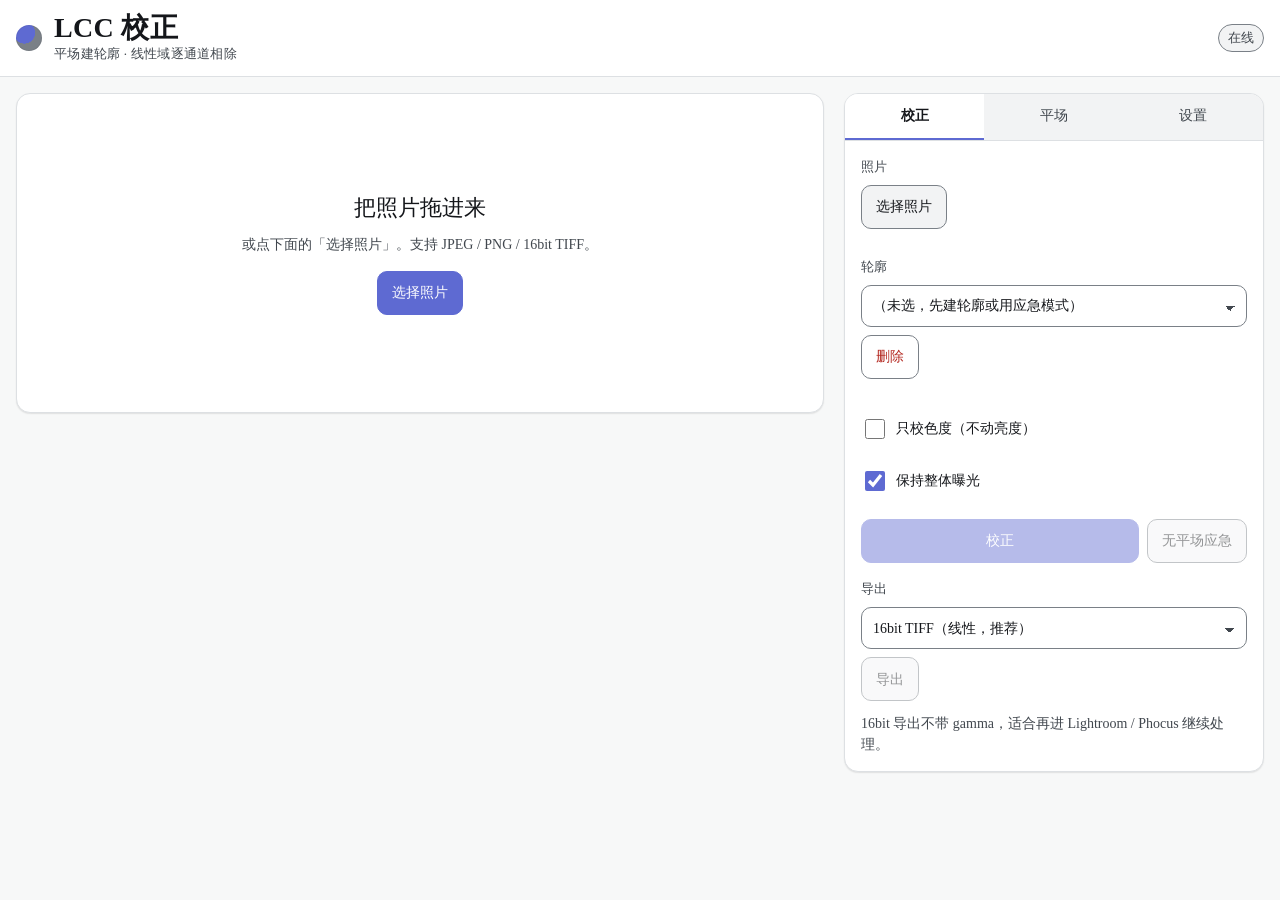
==== index.html @ e13ab15b "LCC 校正 PWA：平场校正、16bit TIFF、离线可用" ====
<!DOCTYPE html>
<html lang="zh-CN">
<head>
<meta charset="utf-8">
<meta name="viewport" content="width=device-width, initial-scale=1, viewport-fit=cover">
<title>LCC 校正 · 色偏与暗角</title>
<meta name="description" content="浏览器内完成镜头色偏与暗角校正：平场建轮廓，线性域逐通道相除。Mac 与手机都能用，离线可用。">
<meta name="theme-color" content="#f7f8f8">
<link rel="manifest" href="manifest.webmanifest">
<link rel="apple-touch-icon" href="icons/apple-touch-icon.png">
<meta name="apple-mobile-web-app-capable" content="yes">
<meta name="apple-mobile-web-app-status-bar-style" content="default">
<meta name="apple-mobile-web-app-title" content="LCC 校正">
<link rel="stylesheet" href="styles.css">
<link rel="stylesheet" href="tokens.css">
</head>
<body>

<header class="top">
  <div class="brand">
    <span class="mark" aria-hidden="true"></span>
    <div>
      <h1>LCC 校正</h1>
      <p class="sub">平场建轮廓 · 线性域逐通道相除</p>
    </div>
  </div>
  <div class="top-actions">
    <span id="netState" class="pill" title="离线也能用">在线</span>
    <button id="installBtn" class="btn ghost" hidden>安装到本机</button>
  </div>
</header>

<main class="layout">
  <section class="stage" aria-label="图像预览">
    <div id="emptyState" class="empty">
      <p class="empty-title">把照片拖进来</p>
      <p class="empty-hint">或点下面的「选择照片」。支持 JPEG / PNG / 16bit TIFF。</p>
      <button id="pickPhotoEmpty" class="btn primary">选择照片</button>
    </div>

    <div id="viewer" class="viewer" hidden>
      <div class="canvas-wrap">
        <canvas id="cvBefore" aria-label="校正前"></canvas>
        <canvas id="cvAfter" aria-label="校正后"></canvas>
        <div id="splitHandle" class="split-handle" title="拖动对比"></div>
        <span class="tag tag-before">校正前</span>
        <span class="tag tag-after">校正后</span>
      </div>
      <input id="split" class="split" type="range" min="0" max="100" value="50" aria-label="前后对比">
      <div class="viewer-meta">
        <span id="imgMeta" class="mono"></span>
        <span id="resultMeta" class="mono dim"></span>
      </div>
    </div>
  </section>

  <aside class="panel" aria-label="控制面板">
    <nav class="tabs" role="tablist">
      <button class="tab is-active" data-tab="correct" role="tab">校正</button>
      <button class="tab" data-tab="flat" role="tab">平场</button>
      <button class="tab" data-tab="settings" role="tab">设置</button>
    </nav>

    <!-- 校正 -->
    <section class="tab-panel is-active" data-panel="correct">
      <div class="field">
        <label class="label" for="photoInput">照片</label>
        <div class="row">
          <input id="photoInput" class="file" type="file" accept="image/*,.tif,.tiff">
          <button id="pickPhoto" class="btn">选择照片</button>
        </div>
        <p id="photoName" class="hint mono"></p>
      </div>

      <div class="field">
        <label class="label" for="profileSelect">轮廓</label>
        <div class="row">
          <select id="profileSelect" class="select"></select>
          <button id="deleteProfile" class="btn ghost danger" title="删除当前轮廓">删除</button>
        </div>
        <p id="profileMeta" class="hint mono"></p>
      </div>

      <div class="field">
        <label class="switch">
          <input type="checkbox" id="chromaOnly">
          <span>只校色度（不动亮度）</span>
        </label>
        <label class="switch">
          <input type="checkbox" id="keepExposure" checked>
          <span>保持整体曝光</span>
        </label>
      </div>

      <div class="row gap">
        <button id="applyBtn" class="btn primary grow" disabled>校正</button>
        <button id="autoBtn" class="btn grow-0" title="没有平场时，用画面自身估色度渐变">无平场应急</button>
      </div>

      <div class="field">
        <label class="label">导出</label>
        <div class="row">
          <select id="exportFormat" class="select">
            <option value="tiff16">16bit TIFF（线性，推荐）</option>
            <option value="png">PNG（8bit）</option>
            <option value="jpeg">JPEG（8bit，质量 92）</option>
          </select>
          <button id="exportBtn" class="btn" disabled>导出</button>
        </div>
        <p class="hint">16bit 导出不带 gamma，适合再进 Lightroom / Phocus 继续处理。</p>
      </div>
    </section>

    <!-- 平场 -->
    <section class="tab-panel" data-panel="flat">
      <div class="field">
        <label class="label" for="flatInput">平场（同条件白场，建议 5 到 9 张）</label>
        <div class="row">
          <input id="flatInput" class="file" type="file" accept="image/*,.tif,.tiff" multiple>
          <button id="pickFlat" class="btn">选择平场</button>
        </div>
        <ul id="flatList" class="thumbs"></ul>
        <p id="flatMeta" class="hint mono"></p>
      </div>

      <details class="adv">
        <summary>高级参数</summary>
        <div class="grid2">
          <label class="field">
            <span class="label">模型</span>
            <select id="model" class="select">
              <option value="poly" selected>多项式（推荐）</option>
              <option value="grid">网格（更自由）</option>
            </select>
          </label>
          <label class="field">
            <span class="label">阶数</span>
            <select id="deg" class="select">
              <option value="3">3</option>
              <option value="4" selected>4</option>
              <option value="5">5</option>
              <option value="6">6</option>
            </select>
          </label>
          <label class="field">
            <span class="label">黑电平（三通道，0..1）</span>
            <input id="black" class="input mono" value="0,0,0" inputmode="decimal">
          </label>
          <label class="field">
            <span class="label">增益上限</span>
            <input id="gainMax" class="input mono" type="number" value="6" min="1" max="50" step="0.5">
          </label>
          <label class="field">
            <span class="label">平滑 sigma（0 关）</span>
            <input id="smooth" class="input mono" type="number" value="0" min="0" max="4" step="0.2">
          </label>
          <label class="field">
            <span class="label">轮廓名称</span>
            <input id="profileLabel" class="input" placeholder="35XL f/11 shift0">
          </label>
        </div>
      </details>

      <div class="row gap">
        <button id="buildBtn" class="btn primary grow" disabled>生成轮廓</button>
        <button id="saveBtn" class="btn grow-0" disabled>存入库</button>
      </div>

      <div id="gainBox" class="gain-box" hidden>
        <canvas id="cvGain" width="480" height="320"></canvas>
        <p id="gainMeta" class="mono dim"></p>
      </div>

      <div class="field">
        <label class="label">轮廓库</label>
        <ul id="library" class="library"></ul>
        <div class="row gap">
          <button id="importProfile" class="btn ghost">导入 JSON</button>
          <input id="importInput" class="file" type="file" accept="application/json,.json">
          <button id="exportProfile" class="btn ghost">导出 JSON</button>
        </div>
      </div>
    </section>

    <!-- 设置 -->
    <section class="tab-panel" data-panel="settings">
      <div class="field">
        <label class="label">处理尺寸上限</label>
        <select id="maxPixels" class="select">
          <option value="4000000">400 万像素（手机稳妥）</option>
          <option value="12000000" selected>1200 万像素</option>
          <option value="24000000">2400 万像素（桌面推荐）</option>
          <option value="48000000">4800 万像素（内存吃紧）</option>
        </select>
        <p class="hint">超过上限会等比缩小后处理。浏览器里处理 1 亿像素不现实；全尺寸请用桌面脚本版。</p>
      </div>
      <div class="field">
        <label class="label">装到 Mac / 手机</label>
        <p class="hint">Mac：Safari 或 Chrome 打开本页 → 菜单里选「安装」/「添加到程序坞」。<br>
        手机：Safari（iPhone）或 Chrome（Android）打开 → 分享 → 「添加到主屏幕」。<br>
        注意：手机要能装成可离线的 App，页面必须走 https（或本机 127.0.0.1）；局域网 http 只能加成书签。</p>
      </div>
      <div class="field">
        <label class="label">关于</label>
        <p class="hint">所有计算都在你的设备上完成，照片不会上传。轮廓是几十个系数的 JSON，可跨设备导入导出。</p>
        <p id="verLine" class="hint mono"></p>
      </div>
      <button id="clearCache" class="btn ghost danger">清空缓存并重载</button>
    </section>
  </aside>
</main>

<footer class="bottombar" aria-label="主操作">
  <button id="mobileFlat" class="btn ghost">平场</button>
  <button id="mobileBuild" class="btn" disabled>生成轮廓</button>
  <button id="mobileApply" class="btn primary" disabled>校正</button>
</footer>

<div id="toast" class="toast" role="status" aria-live="polite" hidden></div>
<div id="busy" class="busy" hidden><span class="spinner" aria-hidden="true"></span><span id="busyText">处理中</span></div>

<script src="lib/math.js"></script>
<script src="lib/codec.js"></script>
<script src="app.js"></script>
</body>
</html>
---- styles.css ----
/* LCC 校正 PWA —— 组件样式（设计 token 在 tokens.css 里，若缺失用本文件 :root 的兜底值） */
:root{
  --c-bg:#faf8f3; --c-surface:#ffffff; --c-surface-2:#f3efe6; --c-ink:#1c1b18; --c-ink-2:#55524b;
  --c-muted:#8a857a; --c-line:#e2dcd0; --c-line-2:#cfc7b8;
  --c-accent:#9a3324; --c-accent-ink:#ffffff; --c-accent-soft:#f3e3df;
  --c-ok:#2f6b45; --c-warn:#8a5a12; --c-err:#a2231b; --c-info:#2b5f86;
  --s-1:4px; --s-2:8px; --s-3:12px; --s-4:16px; --s-5:24px; --s-6:32px; --s-7:48px;
  --f-mono:12.5px; --f-label:12.5px; --f-small:13.5px; --f-body:16px; --f-h2:19px; --f-h1:24px;
  --r-1:6px; --r-2:10px; --r-3:14px;
  --sh-1:0 1px 2px rgba(20,18,14,.06), 0 1px 8px rgba(20,18,14,.04);
  --sh-2:0 10px 30px rgba(20,18,14,.14);
  --t-fast:120ms; --t:200ms;
  --font-body:'Source Han Serif SC','Songti SC',serif;
  --font-mono:'SF Mono',ui-monospace,Menlo,'Source Han Serif SC','Songti SC',serif;
}
@media (prefers-color-scheme: dark){
  :root{
    --c-bg:#16150f; --c-surface:#1e1d17; --c-surface-2:#26251e; --c-ink:#efe9dc; --c-ink-2:#bdb6a6;
    --c-muted:#8f887a; --c-line:#312f26; --c-line-2:#413e33;
    --c-accent:#d4765f; --c-accent-ink:#1a120f; --c-accent-soft:#3a2620;
    --c-ok:#7fbf95; --c-warn:#d9a44a; --c-err:#e08178; --c-info:#7fb0d2;
    --sh-1:0 1px 2px rgba(0,0,0,.4); --sh-2:0 12px 34px rgba(0,0,0,.5);
  }
}

*{box-sizing:border-box}
/* 关键：组件里用了 display:flex，会盖掉 hidden 属性的 UA 样式，导致隐藏元素仍拦截点击 */
[hidden]{display:none !important}
html,body{margin:0;padding:0}
body{
  background:var(--c-bg); color:var(--c-ink); font-family:var(--font-body);
  font-size:var(--f-body); line-height:1.55; -webkit-font-smoothing:antialiased;
  padding-bottom:calc(72px + env(safe-area-inset-bottom));
}
h1,h2,p,ul{margin:0}
button,input,select{font:inherit;color:inherit}
.mono{font-family:var(--font-mono); font-variant-numeric:tabular-nums}
.dim{color:var(--c-muted)}
.hint{color:var(--c-muted); font-size:var(--f-small); line-height:1.5; margin-top:var(--s-1)}

/* 顶栏 */
.top{
  display:flex; align-items:center; justify-content:space-between; gap:var(--s-3);
  padding:calc(var(--s-3) + env(safe-area-inset-top)) var(--s-4) var(--s-3);
  border-bottom:1px solid var(--c-line); background:var(--c-surface);
  position:sticky; top:0; z-index:20;
}
.brand{display:flex; align-items:center; gap:var(--s-3); min-width:0}
.mark{width:26px;height:26px;border-radius:50%;flex:0 0 auto;
  background:radial-gradient(circle at 32% 30%, var(--c-accent) 0 42%, var(--c-line-2) 43% 100%);
  box-shadow:inset 0 0 0 1px rgba(0,0,0,.06)}
.brand h1{font-size:var(--f-h1); line-height:1.15; letter-spacing:.01em}
.sub{font-size:var(--f-label); color:var(--c-muted); letter-spacing:.02em}
.top-actions{display:flex; align-items:center; gap:var(--s-2)}
.pill{font-family:var(--font-mono); font-size:var(--f-label); padding:3px 9px; border-radius:999px;
  border:1px solid var(--c-line-2); color:var(--c-ink-2); background:var(--c-surface-2)}

/* 布局 */
.layout{display:grid; grid-template-columns:1fr; gap:var(--s-4); padding:var(--s-4)}
@media (min-width:1000px){
  .layout{grid-template-columns:minmax(0,1.5fr) minmax(340px,420px); align-items:start;
    max-width:1600px; margin:0 auto; gap:var(--s-5)}
}
.stage{
  background:var(--c-surface); border:1px solid var(--c-line); border-radius:var(--r-3);
  box-shadow:var(--sh-1); min-height:320px; display:flex; align-items:center; justify-content:center;
  padding:var(--s-3); position:relative;
}
.stage.dragging{outline:2px dashed var(--c-accent); outline-offset:-8px}
.empty{text-align:center; padding:var(--s-7) var(--s-4)}
.empty-title{font-size:var(--f-h2); margin-bottom:var(--s-2)}
.empty-hint{color:var(--c-muted); font-size:var(--f-small); margin-bottom:var(--s-4)}

.viewer{width:100%}
.canvas-wrap{position:relative; width:100%; border-radius:var(--r-2); overflow:hidden; background:#0f0f0d; line-height:0}
.canvas-wrap canvas{display:block; width:100%; height:auto}
#cvAfter{position:absolute; inset:0; clip-path:inset(0 0 0 50%)}
.split-handle{position:absolute; top:0; bottom:0; left:50%; width:2px; background:rgba(255,255,255,.9);
  box-shadow:0 0 0 1px rgba(0,0,0,.35); cursor:ew-resize; pointer-events:none; transition:left var(--t-fast)}
.tag{position:absolute; top:10px; font-family:var(--font-mono); font-size:var(--f-label);
  padding:2px 7px; border-radius:999px; background:rgba(20,18,14,.62); color:#fff; transition:opacity var(--t)}
.tag-before{left:10px}
.tag-after{right:10px}

.split{width:100%; margin:var(--s-3) 0 0; accent-color:var(--c-accent)}
.viewer-meta{display:flex; justify-content:space-between; gap:var(--s-3); margin-top:var(--s-2);
  font-size:var(--f-label); flex-wrap:wrap}

/* 面板 */
.panel{background:var(--c-surface); border:1px solid var(--c-line); border-radius:var(--r-3);
  box-shadow:var(--sh-1); overflow:hidden}
.tabs{display:flex; border-bottom:1px solid var(--c-line); background:var(--c-surface-2)}
.tab{flex:1; padding:11px 8px; border:0; background:none; cursor:pointer; font-size:var(--f-small);
  color:var(--c-ink-2); border-bottom:2px solid transparent; min-height:44px}
.tab.is-active{color:var(--c-ink); border-bottom-color:var(--c-accent); background:var(--c-surface); font-weight:600}
.tab-panel{display:none; padding:var(--s-4); flex-direction:column; gap:var(--s-4)}
.tab-panel.is-active{display:flex}

.field{display:flex; flex-direction:column; gap:var(--s-2); min-width:0}
.label{font-size:var(--f-label); color:var(--c-ink-2); letter-spacing:.02em}
.row{display:flex; align-items:center; gap:var(--s-2); flex-wrap:wrap}
.row.gap{gap:var(--s-2)}
.grow{flex:1 1 auto}
.grow-0{flex:0 0 auto}
.file{display:none}

.btn{
  appearance:none; border:1px solid var(--c-line-2); background:var(--c-surface-2); color:var(--c-ink);
  border-radius:var(--r-2); padding:10px 14px; min-height:44px; cursor:pointer;
  font-size:var(--f-small); transition:background var(--t-fast), border-color var(--t-fast), transform var(--t-fast);
}
.btn:hover{background:var(--c-surface)}
.btn:active{transform:translateY(1px)}
.btn.primary{background:var(--c-accent); border-color:var(--c-accent); color:var(--c-on-accent,#fff)}
.btn.primary:hover{filter:brightness(1.05)}
.btn.ghost{background:transparent}
.btn.danger{color:var(--c-err-ink,var(--c-err)); border-color:var(--c-line-2)}
.btn.tiny{padding:6px 10px; min-height:34px; font-size:var(--f-label)}
.btn[disabled]{opacity:.45; cursor:not-allowed}

.input,.select{
  width:100%; border:1px solid var(--c-line-2); background:var(--c-surface); border-radius:var(--r-2);
  padding:9px 11px; min-height:42px; font-size:var(--f-small); min-width:0;
}
.select{appearance:none; background-image:linear-gradient(45deg,transparent 50%,var(--c-muted) 50%),
  linear-gradient(135deg,var(--c-muted) 50%,transparent 50%);
  background-position:calc(100% - 16px) 55%, calc(100% - 11px) 55%;
  background-size:5px 5px,5px 5px; background-repeat:no-repeat; padding-right:32px}

.switch{display:flex; align-items:center; gap:var(--s-2); min-height:44px; font-size:var(--f-small); cursor:pointer}
.switch input{width:20px; height:20px; accent-color:var(--c-accent)}

.adv{border:1px solid var(--c-line); border-radius:var(--r-2); padding:var(--s-2) var(--s-3)}
.adv summary{cursor:pointer; font-size:var(--f-small); color:var(--c-ink-2); min-height:34px; display:flex; align-items:center}
.grid2{display:grid; gap:var(--s-3); grid-template-columns:1fr; padding-top:var(--s-2)}
@media (min-width:560px){ .grid2{grid-template-columns:1fr 1fr} }

.thumbs{display:flex; flex-wrap:wrap; gap:var(--s-2); list-style:none; padding:0; margin:0}
.thumbs li{position:relative; width:96px; height:64px; border-radius:var(--r-1); overflow:hidden; border:1px solid var(--c-line)}
.thumbs canvas{width:100%; height:100%; display:block; object-fit:cover}
.thumb-x{position:absolute; top:2px; right:2px; width:22px; height:22px; min-height:22px; padding:0;
  border-radius:50%; border:0; background:rgba(20,18,14,.7); color:#fff; cursor:pointer; line-height:1; font-size:13px}

.gain-box{display:flex; flex-direction:column; gap:var(--s-2)}
.gain-box canvas{width:100%; height:auto; border-radius:var(--r-2); border:1px solid var(--c-line); background:#111}

.library{list-style:none; margin:0; padding:0; display:flex; flex-direction:column; gap:var(--s-2); max-height:260px; overflow:auto}
.library li{font-size:var(--f-small); color:var(--c-ink); padding:var(--s-2); border:1px solid var(--c-line);
  border-radius:var(--r-1); display:flex; justify-content:space-between; align-items:center; gap:var(--s-2)}
.lib-actions{display:flex; gap:var(--s-1)}

.bottombar{
  position:fixed; left:0; right:0; bottom:0; z-index:30; display:flex; gap:var(--s-2);
  padding:var(--s-2) var(--s-3) calc(var(--s-2) + env(safe-area-inset-bottom));
  background:color-mix(in oklab, var(--c-surface) 92%, transparent);
  border-top:1px solid var(--c-line); backdrop-filter:blur(8px);
}
.bottombar .btn{flex:1}
@media (min-width:1000px){ .bottombar{display:none} body{padding-bottom:0} }

.toast{
  position:fixed; left:50%; transform:translateX(-50%); bottom:calc(88px + env(safe-area-inset-bottom));
  background:var(--c-ink); color:var(--c-bg); padding:10px 16px; border-radius:999px;
  font-size:var(--f-small); box-shadow:var(--sh-2); z-index:50; max-width:88vw;
}
.toast[data-kind="err"]{background:var(--c-err); color:var(--c-on-accent,#fff)}
.toast[data-kind="ok"]{background:var(--c-ok); color:var(--c-on-accent,#fff)}

.busy{
  position:fixed; inset:0; z-index:60; display:flex; align-items:center; justify-content:center; gap:var(--s-3);
  background:var(--c-overlay, rgba(9,10,11,.48)); color:var(--c-image-mat-ink,#e8e8e8);
  font-size:var(--f-body); backdrop-filter:blur(2px);
}
.spinner{width:22px; height:22px; border-radius:50%; border:2px solid rgba(255,255,255,.28);
  border-top-color:#fff; animation:spin .8s linear infinite}
@keyframes spin{to{transform:rotate(360deg)}}
@media (prefers-reduced-motion:reduce){ .spinner{animation-duration:2s} .btn,.split-handle{transition:none} }
---- tokens.css ----
/* ============================================================================
   tokens.css — LCC 校正 PWA 设计令牌
   风格来源：awesome-design-md / design-md/linear.app/DESIGN.md（Linear）
   本文件只声明 CSS 自定义属性，不含任何组件样式规则。
   用法示例：background: var(--c-surface-1); padding: var(--s-4);
   ========================================================================== */

:root {
  /* 让原生控件（<select>、<input type=file>、滚动条）跟随明暗，
     这是本文件里唯一的非自定义属性声明，见 DESIGN-NOTES.md 第 5 节 */
  color-scheme: light;

  /* ---------------------------------------------------------------- 表面
     四阶表面梯：页面 → 卡片 → 输入/内嵌 → 下沉。抬升即变亮。 */
  --c-bg: #f7f8f8;
  --c-surface-1: #ffffff;
  --c-surface-2: #f2f3f4;
  --c-surface-3: #e8eaec;

  /* 分隔线。--c-line 是发丝线（纯装饰，允许低于 3:1）；
     --c-line-strong 用于必须看清边界的控件（≥3:1，非文本对比度达标） */
  --c-line: #dde0e3;
  --c-line-strong: #7a8087;

  /* ----------------------------------------------------------------- 文字 */
  --c-ink: #14161a;          /* 标题与正文           17.02:1 on --c-bg */
  --c-ink-muted: #41474e;    /* 次级说明              8.83:1           */
  --c-ink-subtle: #61686f;   /* 元信息、数值标签      5.31:1           */
  --c-ink-faint: #8b929b;    /* 仅用于禁用态（豁免 4.5:1） */

  /* --------------------------------------------------------------- 主色
     Linear 的单一紫蓝强调色。按钮底用它、文字用它都够对比度。 */
  --c-accent: #5e6ad2;
  --c-accent-hover: #4f5bd0;
  --c-accent-press: #4550bd;
  --c-accent-ink: #4b57c4;   /* 亮色下的强调色文字   6.07:1 on 白卡片 */
  --c-accent-soft: #eceefe;  /* 选中底色 / 弱提示底 */
  --c-on-accent: #ffffff;    /* 强调底上的文字       4.70:1 on #5e6ad2 */

  /* ------------------------------------------------------------ 四种状态色
     每种给三档：基础色（图标、状态点、描边）／文字色（文字专用，保证 4.5:1）
     ／柔底色（提示条背景）。文字务必用 *-ink，不要拿基础色写小字。 */
  --c-ok: #1f8a3c;
  --c-ok-ink: #14722f;       /* 6.04:1 on 卡片     5.32:1 on --c-ok-soft */
  --c-ok-soft: #e6f4ea;

  --c-warn: #a86a00;
  --c-warn-ink: #8a5300;     /* 6.33:1 on 卡片     5.66:1 on --c-warn-soft */
  --c-warn-soft: #fdf1dc;

  --c-err: #c0352b;
  --c-err-ink: #b3261e;      /* 6.54:1 on 卡片     5.72:1 on --c-err-soft */
  --c-err-soft: #fdecea;

  --c-info: #5e6ad2;         /* 与主色同族：信息 = 品牌色，不引入第二种彩色 */
  --c-info-ink: #4b57c4;     /* 6.07:1 on 卡片     5.27:1 on --c-info-soft */
  --c-info-soft: #eceefe;

  /* ------------------------------------------------------- 交互与媒体专用 */
  --c-focus: #5e6ad2;              /* 焦点环             4.70:1 on 白底 */
  --c-track: #cfd3d7;              /* 滑块未填充轨道 */
  --c-selection-bg: #5e6ad2;
  --c-selection-ink: #ffffff;
  --c-overlay: rgba(9, 10, 11, 0.48);      /* 浮层遮罩 */
  --c-edge-highlight: rgba(255, 255, 255, 0.9); /* 抬升面板顶边高光（亮色几乎不可见） */

  /* 图像预览底色：两套模式都保持近黑，避免照片被界面底色污染判断 */
  --c-image-mat: #0b0b0c;
  --c-image-mat-ink: #c9ccd1;      /* 12.22:1 on --c-image-mat */
  --c-checker-a: #ffffff;          /* 透明区棋盘格 */
  --c-checker-b: #eceef0;

  /* ------------------------------------- 兼容别名（临时，可整体删除）
     并行开发的 styles.css 先用了下面这批短名字。这里用 var() 指向正名，
     没有复制任何色值，所以明暗两套自动跟随；改名后删掉本段即可。 */
  --c-surface: var(--c-surface-1);
  --c-muted: var(--c-ink-muted);
  --c-ink-2: var(--c-ink-muted);
  --c-line-2: var(--c-line-strong);

  /* --------------------------------------------------------------- 字体族
     中文正文强制思源宋体 → 宋体，末尾必须落到 serif。
     等宽栈末尾接 CJK 衬线回退，避免中文元数据掉进系统黑体（PingFang）。 */
  --f-stack-serif: 'Source Han Serif SC','Songti SC',serif;
  --f-stack-mono: 'SF Mono',ui-monospace,Menlo,'Source Han Serif SC','Songti SC',serif;

  /* 字体别名（同上：临时兼容，指向正名） */
  --font-body: var(--f-stack-serif);
  --font-mono: var(--f-stack-mono);

  /* ------------------------------------------------------------- 字号（rem）
     基准 16px。218ppi 的 Studio Display 上正文不得低于 1rem。 */
  --f-display: 2rem;        /* 32px  安装页/空态主标题 */
  --f-h1: 1.75rem;          /* 28px  顶栏 App 名、区块主标题 */
  --f-h2: 1.375rem;         /* 22px  面板标题 */
  --f-h3: 1.125rem;         /* 18px  控件分组标题 */
  --f-body: 1rem;           /* 16px  正文基准 */
  --f-body-lg: 1.0625rem;   /* 17px  手机主操作按钮 / 数值大读数 */
  --f-small: 0.875rem;      /* 14px  次要说明（不作正文） */
  --f-label: 0.8125rem;     /* 13px  控件标签、状态胶囊 */
  --f-mono: 0.8125rem;      /* 13px  增益/像素数/耗时读数 */

  /* 字重与行高、字距 */
  --f-w-regular: 400;
  --f-w-medium: 500;
  --f-w-semibold: 600;
  --f-lh-tight: 1.15;
  --f-lh-snug: 1.3;
  --f-lh-body: 1.55;
  --f-lh-mono: 1.45;
  --f-track-tight: -0.01em;   /* 大字号收紧 */
  --f-track-normal: 0;
  --f-track-label: 0.02em;    /* 小字号标签放开 */

  /* ------------------------------------------------------------------ 间距
     4px 基准阶梯（1–12 连续，再给 16/20 两个大档）。
     --s-touch 是触控目标最小值，44px 由它表达。 */
  --s-1: 0.25rem;   /*  4px */
  --s-2: 0.5rem;    /*  8px */
  --s-3: 0.75rem;   /* 12px */
  --s-4: 1rem;      /* 16px */
  --s-5: 1.25rem;   /* 20px */
  --s-6: 1.5rem;    /* 24px */
  --s-7: 1.75rem;   /* 28px */
  --s-8: 2rem;      /* 32px */
  --s-9: 2.25rem;   /* 36px */
  --s-10: 2.5rem;   /* 40px */
  --s-12: 3rem;     /* 48px */
  --s-16: 4rem;     /* 64px */
  --s-20: 5rem;     /* 80px */

  --s-touch: 2.75rem;                            /* 44px 最小触控边长 */
  --s-control-h: 2.75rem;                        /* 按钮/输入框默认高度 */
  --s-control-h-desk: 2.25rem;                   /* 桌面紧凑高度 36px */
  --s-page-x: clamp(1rem, 4vw, 2.5rem);          /* 页面左右内边距 */
  --s-panel-gap: 1rem;                           /* 桌面两栏间距 */
  --s-safe-bottom: env(safe-area-inset-bottom, 0rem); /* 手机底部安全区 */

  /* ------------------------------------------------------------------ 圆角
     三档：小控件 / 卡片 / 浮层与图像容器。 */
  --r-1: 6px;
  --r-2: 10px;
  --r-3: 14px;
  --r-pill: 999px;

  /* ------------------------------------------------------------------ 阴影
     只给两档，克制。抬升主要靠表面梯与描边，不靠阴影。 */
  --sh-1: 0 1px 2px rgba(9, 10, 11, 0.06), 0 1px 1px rgba(9, 10, 11, 0.04);   /* 卡片 */
  --sh-2: 0 12px 32px -8px rgba(9, 10, 11, 0.18), 0 2px 6px rgba(9, 10, 11, 0.08); /* 浮层 */

  /* ---------------------------------------------------------------- 过渡时长 */
  --t-fast: 100ms;
  --t-base: 160ms;
  --t-slow: 240ms;
  --t-ease: cubic-bezier(0.2, 0.8, 0.2, 1);
  --t-ease-out: cubic-bezier(0.16, 1, 0.3, 1);

  /* 过渡别名（同上：临时兼容，指向正名） */
  --t: var(--t-base);
}

/* ============================================================================
   暗色模式覆盖 —— 与 :root 同一批 --c-* 变量名，一个不少。
   中性色与强调色取自 Linear 的暗色梯（canvas #010102 / surface-1 #0f1011 /
   hairline #23252a / ink #f7f8f8）。语义色按暗底重新标定。
   ========================================================================== */
@media (prefers-color-scheme: dark) {
  :root {
    color-scheme: dark;

    --c-bg: #010102;
    --c-surface-1: #0f1011;
    --c-surface-2: #141516;
    --c-surface-3: #18191a;

    --c-line: #23252a;
    --c-line-strong: #62666d;   /* 控件描边 3.17:1 on --c-surface-2 */

    --c-ink: #f7f8f8;
    --c-ink-muted: #d0d6e0;
    --c-ink-subtle: #8a8f98;
    --c-ink-faint: #62666d;

    --c-accent: #5e6ad2;
    --c-accent-hover: #828fff;
    --c-accent-press: #5e69d1;
    --c-accent-ink: #828fff;    /* 暗底上的强调色文字 7.27:1 */
    --c-accent-soft: #1b1d3a;
    --c-on-accent: #ffffff;

    --c-ok: #27a644;
    --c-ok-ink: #4ec46c;        /* 8.56:1 on 卡片 */
    --c-ok-soft: #0f2417;

    --c-warn: #f5a623;
    --c-warn-ink: #f5a623;      /* 9.40:1 on 卡片 */
    --c-warn-soft: #2b2008;

    --c-err: #ee5b52;
    --c-err-ink: #f26a62;       /* 6.36:1 on 卡片 */
    --c-err-soft: #2c1413;

    --c-info: #5e6ad2;
    --c-info-ink: #828fff;      /* 6.64:1 on 卡片 */
    --c-info-soft: #1b1d3a;

    --c-focus: #828fff;
    --c-track: #3a3d44;
    --c-selection-bg: #5e6ad2;
    --c-selection-ink: #ffffff;
    --c-overlay: rgba(0, 0, 0, 0.62);
    --c-edge-highlight: rgba(255, 255, 255, 0.06);

    /* 图像预览底色两套一致，不随主题翻转 */
    --c-image-mat: #0b0b0c;
    --c-image-mat-ink: #c9ccd1;
    --c-checker-a: #141516;
    --c-checker-b: #1c1e20;

    /* 兼容别名：值是指向正名的 var()，本身不必改，此处重复仅为「两套变量名给齐」 */
    --c-surface: var(--c-surface-1);
    --c-muted: var(--c-ink-muted);
    --c-ink-2: var(--c-ink-muted);
    --c-line-2: var(--c-line-strong);

    /* 暗底上阴影几乎不可见，靠加深 + 顶边高光表达抬升 */
    --sh-1: 0 1px 2px rgba(0, 0, 0, 0.6), 0 1px 0 rgba(255, 255, 255, 0.03);
    --sh-2: 0 16px 40px -8px rgba(0, 0, 0, 0.8), 0 2px 8px rgba(0, 0, 0, 0.5);
  }
}
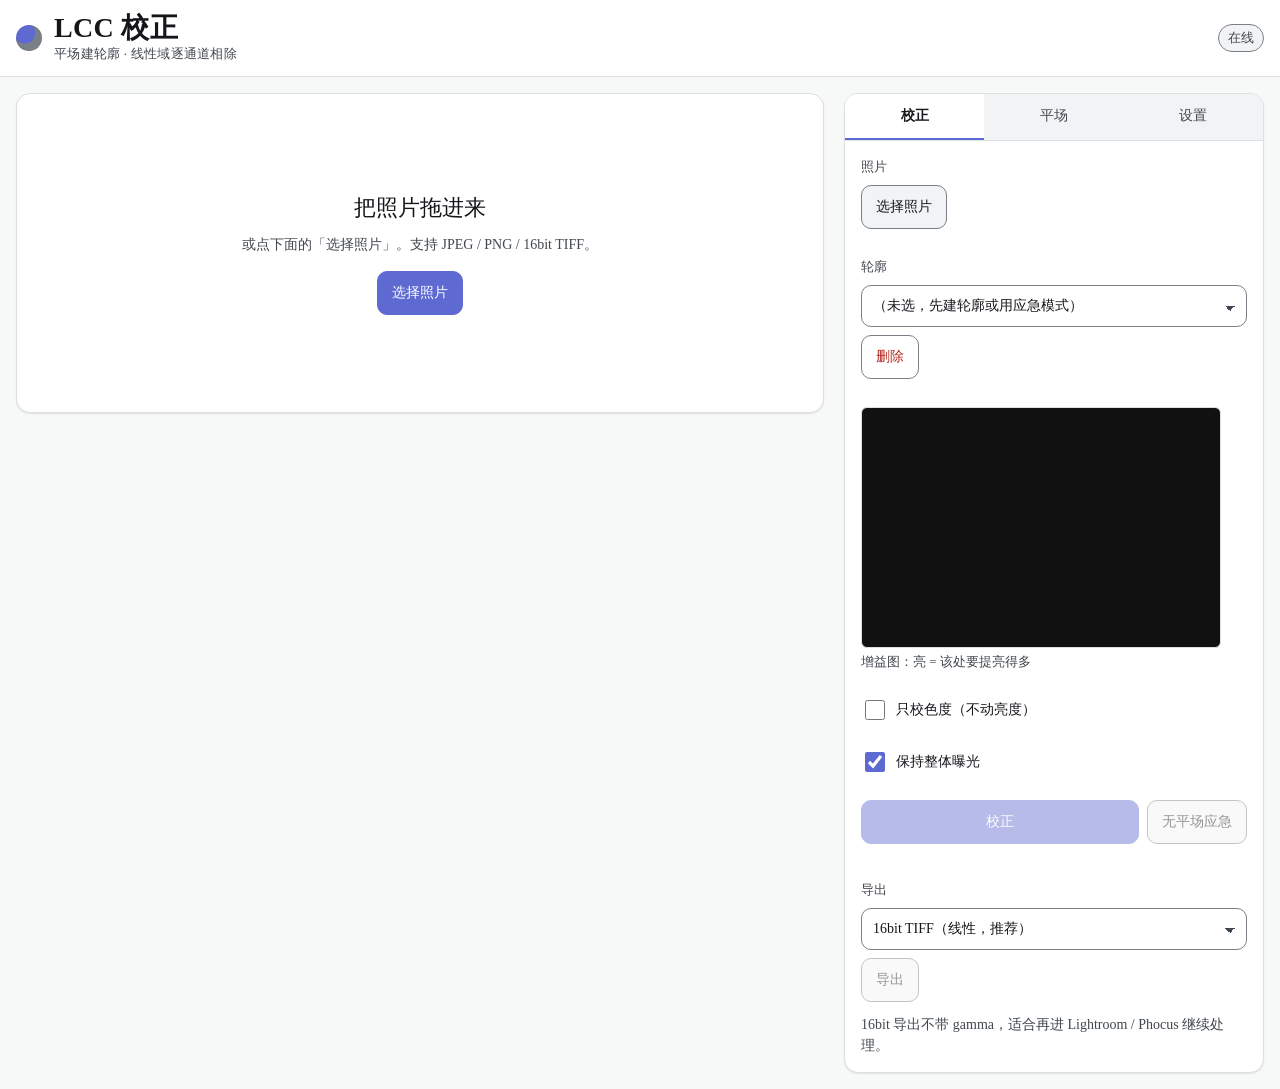
==== commit 3ffeea97: "sync: 2026-11-11 21:18" ====
--- a/index.html
+++ b/index.html
@@ -45,6 +45,7 @@
         <div id="splitHandle" class="split-handle" title="拖动对比"></div>
         <span class="tag tag-before">校正前</span>
         <span class="tag tag-after">校正后</span>
+        <span id="noResult" class="tag nores">未校正 · 左右是同一张</span>
       </div>
       <input id="split" class="split" type="range" min="0" max="100" value="50" aria-label="前后对比">
       <div class="viewer-meta">
@@ -79,6 +80,9 @@
           <button id="deleteProfile" class="btn ghost danger" title="删除当前轮廓">删除</button>
         </div>
         <p id="profileMeta" class="hint mono"></p>
+        <div class="gain-mini"><canvas id="cvGain2" width="360" height="240" aria-label="增益图（越亮表示增益越大）"></canvas>
+          <span class="gain-cap">增益图：亮 = 该处要提亮得多</span></div>
+        <div id="diag" class="diag" hidden></div>
       </div>
 
       <div class="field">
@@ -97,6 +101,8 @@
         <button id="autoBtn" class="btn grow-0" title="没有平场时，用画面自身估色度渐变">无平场应急</button>
       </div>
 
+      <p id="changeMeta" class="hint mono"></p>
+
       <div class="field">
         <label class="label">导出</label>
         <div class="row">
--- a/styles.css
+++ b/styles.css
@@ -175,3 +175,17 @@
   border-top-color:#fff; animation:spin .8s linear infinite}
 @keyframes spin{to{transform:rotate(360deg)}}
 @media (prefers-reduced-motion:reduce){ .spinner{animation-duration:2s} .btn,.split-handle{transition:none} }
+
+/* 诊断：增益图缩略 + 变化量提示 */
+.gain-mini{margin-top:var(--s-2); display:flex; flex-direction:column; gap:4px}
+.gain-mini canvas{width:100%; max-width:360px; height:auto; border-radius:var(--r-1);
+  border:1px solid var(--c-line); background:#111; display:block}
+.gain-cap{font-size:var(--f-label); color:var(--c-muted)}
+.diag{margin-top:var(--s-2); padding:10px 12px; border-radius:var(--r-2); font-size:var(--f-small);
+  border:1px solid var(--c-line-2); background:var(--c-warn-soft, #fdf1dc); color:var(--c-warn-ink, #8a5300)}
+.diag[data-kind="err"]{background:var(--c-err-soft,#fdecea); color:var(--c-err-ink,#b3261e)}
+.diag[data-kind="ok"]{background:var(--c-ok-soft,#e6f4ea); color:var(--c-ok-ink,#14722f)}
+
+/* 未校正提示：避免「拖中缝看不出差别」被误解为校正无效 */
+.tag.nores{left:50%; transform:translateX(-50%); background:rgba(180,60,40,.86); letter-spacing:.01em}
+.tag.nores[hidden]{display:none !important}
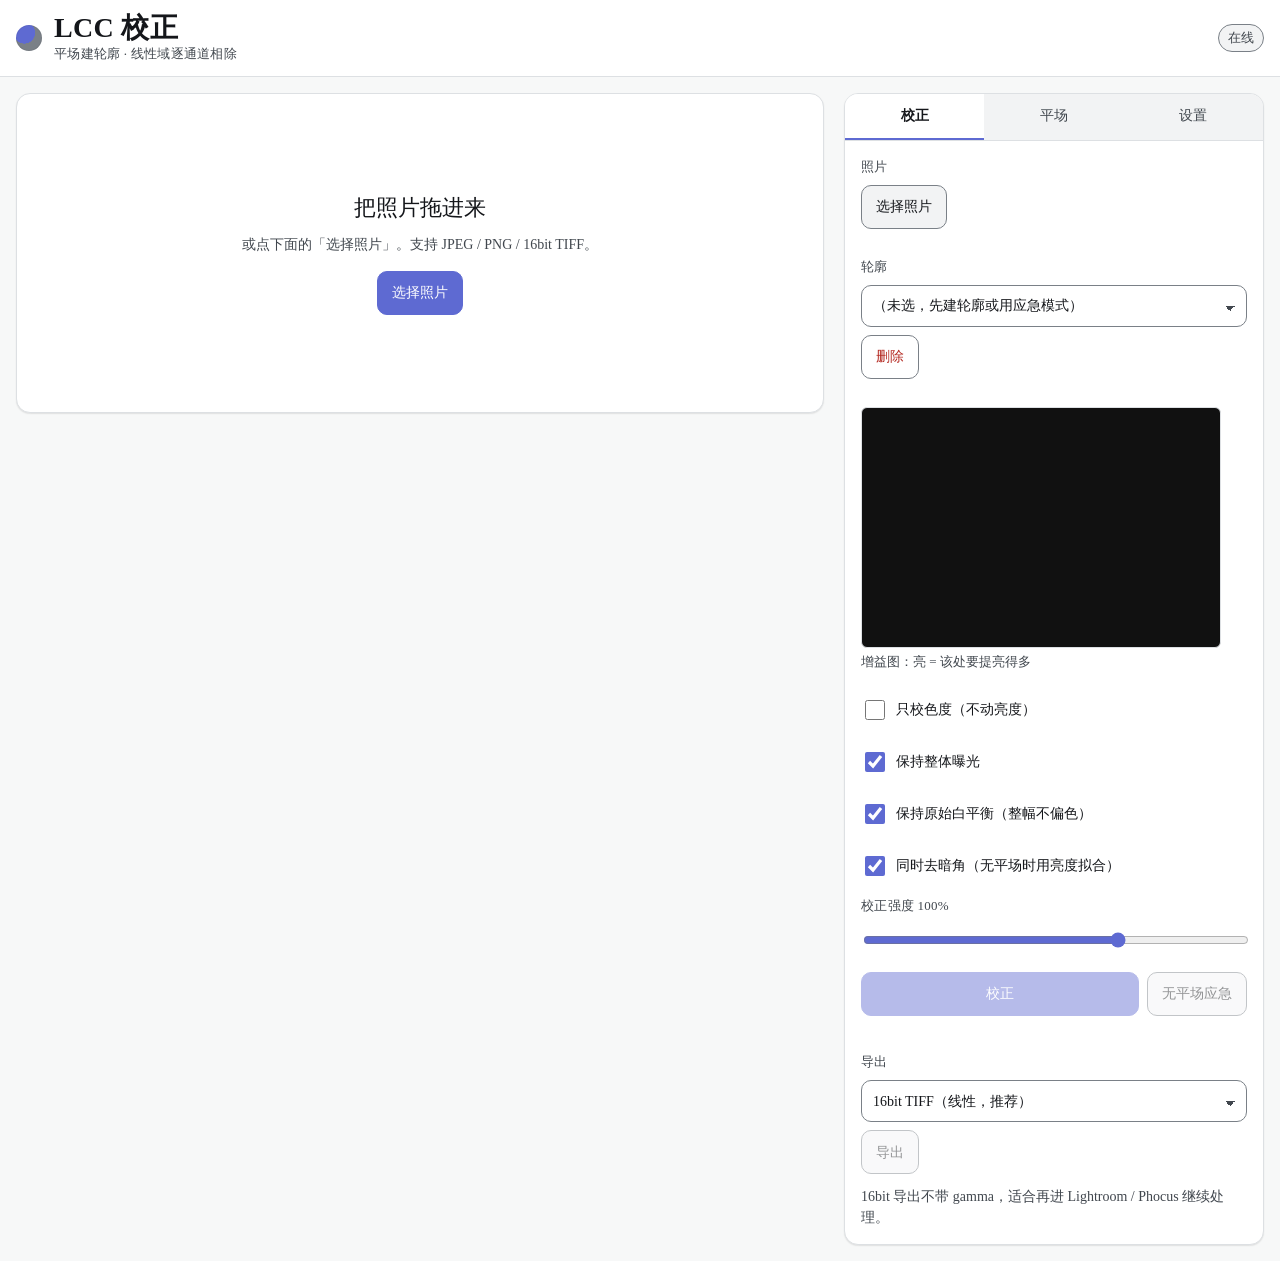
==== commit 030f6874: "sync: 2026-11-11 21:55" ====
--- a/index.html
+++ b/index.html
@@ -94,6 +94,18 @@
           <input type="checkbox" id="keepExposure" checked>
           <span>保持整体曝光</span>
         </label>
+        <label class="switch">
+          <input type="checkbox" id="keepWB" checked>
+          <span>保持原始白平衡（整幅不偏色）</span>
+        </label>
+        <label class="switch">
+          <input type="checkbox" id="fixVignette" checked>
+          <span>同时去暗角（无平场时用亮度拟合）</span>
+        </label>
+        <label class="field">
+          <span class="label">校正强度 <span id="strengthVal" class="mono">100%</span></span>
+          <input id="strength" class="range" type="range" min="0" max="150" step="5" value="100">
+        </label>
       </div>
 
       <div class="row gap">
--- a/styles.css
+++ b/styles.css
@@ -189,3 +189,5 @@
 /* 未校正提示：避免「拖中缝看不出差别」被误解为校正无效 */
 .tag.nores{left:50%; transform:translateX(-50%); background:rgba(180,60,40,.86); letter-spacing:.01em}
 .tag.nores[hidden]{display:none !important}
+
+.range{width:100%; accent-color:var(--c-accent); height:28px}
